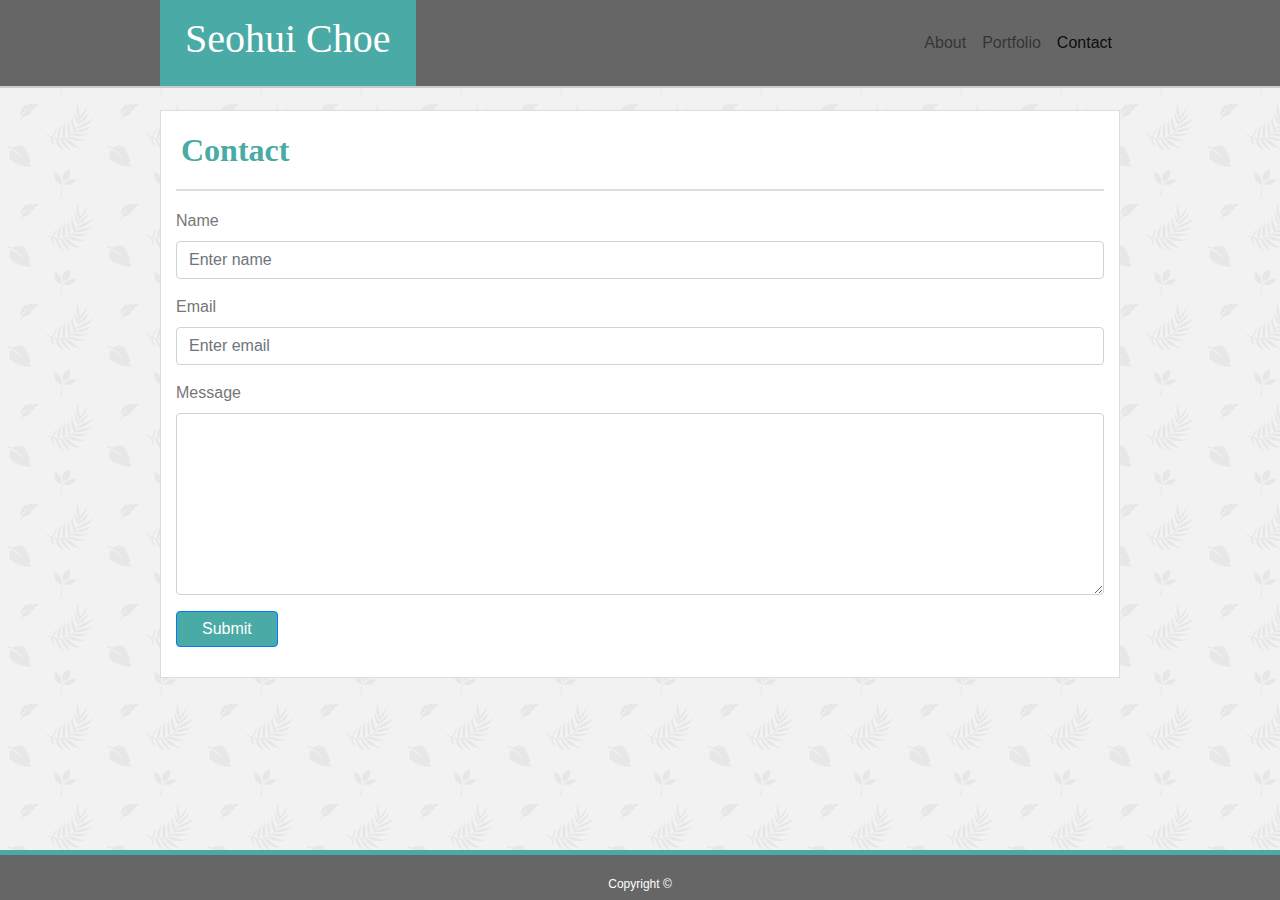
==== contact.html @ 181452aa "added index.html, portfolio.html and contact.html" ====
<!DOCTYPE html>
<html>

<head>
  <meta charset="utf-8">
  <meta name="viewport" content="width=device-width, initial-scale=1.0">
  <link rel="stylesheet" href="https://stackpath.bootstrapcdn.com/bootstrap/4.3.1/css/bootstrap.min.css"
    integrity="sha384-ggOyR0iXCbMQv3Xipma34MD+dH/1fQ784/j6cY/iJTQUOhcWr7x9JvoRxT2MZw1T" crossorigin="anonymous">
  <link rel="stylesheet" href="assets/css/style.css">
</head>

<body>

  <body background="assets/images/leaves-pattern.png">
    <div class="primary-nav fixed-top">
      <div class="container" id="header">
        <nav class="navbar sticky-top navbar-expand-lg navbar-light bg-default">
          <div class="navbar-brand" id="myName">
            <h1>Seohui Choe</h1>
          </div>
          <button class="navbar-toggler" type="button" data-toggle="collapse" data-target="#navbarNav"
            aria-controls="navbarNav" aria-expanded="false" aria-label="Toggle navigation">
            <span class="navbar-toggler-icon"></span>
          </button>
          <div class="collapse navbar-collapse" id="navbarNav">
            <ul class="nav navbar-nav ml-auto">
              <li class="nav-item">
                <a class="nav-link" href="index.html">About</a>
              </li>
              <li class="nav-item">
                <a class="nav-link" href="portfolio.html">Portfolio</a>
              </li>
              <li class="nav-item active">
                <a class="nav-link" href="contact.html">Contact<span class="sr-only">(current)</span></a>
              </li>
            </ul>
          </div>
        </nav>
      </div>
    </div>
    <div class="container" id="content">
      <div class="row">
        <div class="col-md-12">
          <h2 id="pageName"><strong>Contact</strong></h2>
        </div>
      </div>

      <div class="row">
        <div class="col-md-12">
          <form action="/action_page.php"></form>
          <div class="form-group">
            <label for="usr">Name</label>
            <input type="text" class="form-control" id="usr" placeholder="Enter name" name="name">
          </div>
          <div class="form-group">
            <label for="email">Email</label>
            <input type="email" class="form-control" id="email" placeholder="Enter email" name="email">
          </div>
          <div class="form-group">
            <label for="comment">Message</label>
            <textarea class="form-control" rows="7" id="comment"></textarea>
          </div>

          <button type="submit" class="btn btn-primary">Submit</button>
          </form>
        </div>
      </div>

    </div>

    <div class="panel-footer panel-primary fixed-bottom">
      <div class="brand-footer">Copyright ©</div>
    </div>

    <script src="https://code.jquery.com/jquery-3.3.1.slim.min.js"
      integrity="sha384-q8i/X+965DzO0rT7abK41JStQIAqVgRVzpbzo5smXKp4YfRvH+8abtTE1Pi6jizo"
      crossorigin="anonymous"></script>
    <script src="https://cdnjs.cloudflare.com/ajax/libs/popper.js/1.14.7/umd/popper.min.js"
      integrity="sha384-UO2eT0CpHqdSJQ6hJty5KVphtPhzWj9WO1clHTMGa3JDZwrnQq4sF86dIHNDz0W1"
      crossorigin="anonymous"></script>
    <script src="https://stackpath.bootstrapcdn.com/bootstrap/4.3.1/js/bootstrap.min.js"
      integrity="sha384-JjSmVgyd0p3pXB1rRibZUAYoIIy6OrQ6VrjIEaFf/nJGzIxFDsf4x0xIM+B07jRM"
      crossorigin="anonymous"></script>
  </body>

</html>
---- assets/css/style.css ----
html,body {
  width: 100%;
  height: 100%;
  margin: 0px;
  padding: 0px;
  overflow-x: hidden;
}

.primary-nav  {
  background-color: #666666;
  border-bottom: solid 2px #cccccc;
}

#header {
  width: 960px;
  padding: 0;
  overflow: hidden;
  max-width: 100%
}

.navbar-toggler {
  margin-right: 20px;
}

.navbar {
  padding: 0;
}

#myName {
  font-family: 'Georgia', Times, 'Times New Roman', serif;
  background-color: #4aaaa5;
  color: #ffffff;
  padding: 15px 25px 15px 25px;
  margin: 0;
}

a {
  font-family: 'Arial', 'Helvetica Neue', Helvetica, sans-serif;
  color: #777777;
  text-align: center;
}

ul.nav li a:hover{
  background-color: #4aaaa5;
  color: #ffffff !important;
}

#content {
  max-width: 960px;
  border: solid 1px #dddddd;
  background-color: #ffffff;
  margin-top: 110px;
  margin-bottom: 75px;
  padding-bottom: 30px;
  overflow: hidden;
}

#pageName {
  font-family: 'Georgia', Times, 'Times New Roman', serif;
  color: #4aaaa5;
  width: 100%;
  padding: 20px 5px 20px 5px;
  border-bottom: solid 2px #dddddd;
}

#myStory {
  font-family: 'Arial', 'Helvetica Neue', Helvetica, sans-serif;
  color: #777777;
  line-height: 30px;
}

.position-absolute {
  bottom: 10px;
  background-color: #4aaaa5;
  opacity: 0.9;
  color: #ffffff;
  padding: 7px 20px;
  width: 100%;
  text-align: center;
  font-family: 'Georgia', Times, 'Times New Roman', serif;
}

@media only screen and (max-width: 768px) {
  [class*="col-"] {
    width: 100%;
  }

  .position-absolute {
    font-size: x-large;
  }
}

@media only screen and (max-width: 784px) and (min-width: 768px) {
  .position-absolute {
    font-size: small;
  }
}


@media only screen and (max-width: 380px) {
  #myStory {
    clear: both;
  }
  .position-absolute {
    font-size: small;
  }
}

@media only screen and (max-width: 359px) {
  h1 {
    font-size: 1.7em;
  }
  .navbar-toggler {
    margin-right: 10px;
  }
  #content {
    margin-top: 100px;
  }
}

form {
  padding-top: 10px;
}

.form-group {
  font-family: 'Arial', 'Helvetica Neue', Helvetica, sans-serif;
  color: #777777;
}

.btn {
  background-color: #4aaaa5;
  color: #ffffff;
  padding: 5px 25px 5px 25px;
}

.brand-footer {
  font-family: 'Arial', 'Helvetica Neue', Helvetica, sans-serif;
  background-color: #666666;
  color: #ffffff;
  text-align: center;
  height: 50px;
  padding-top: 20px;
  border-top: solid 5px #4aaaa5;
  font-size: 12px;
}
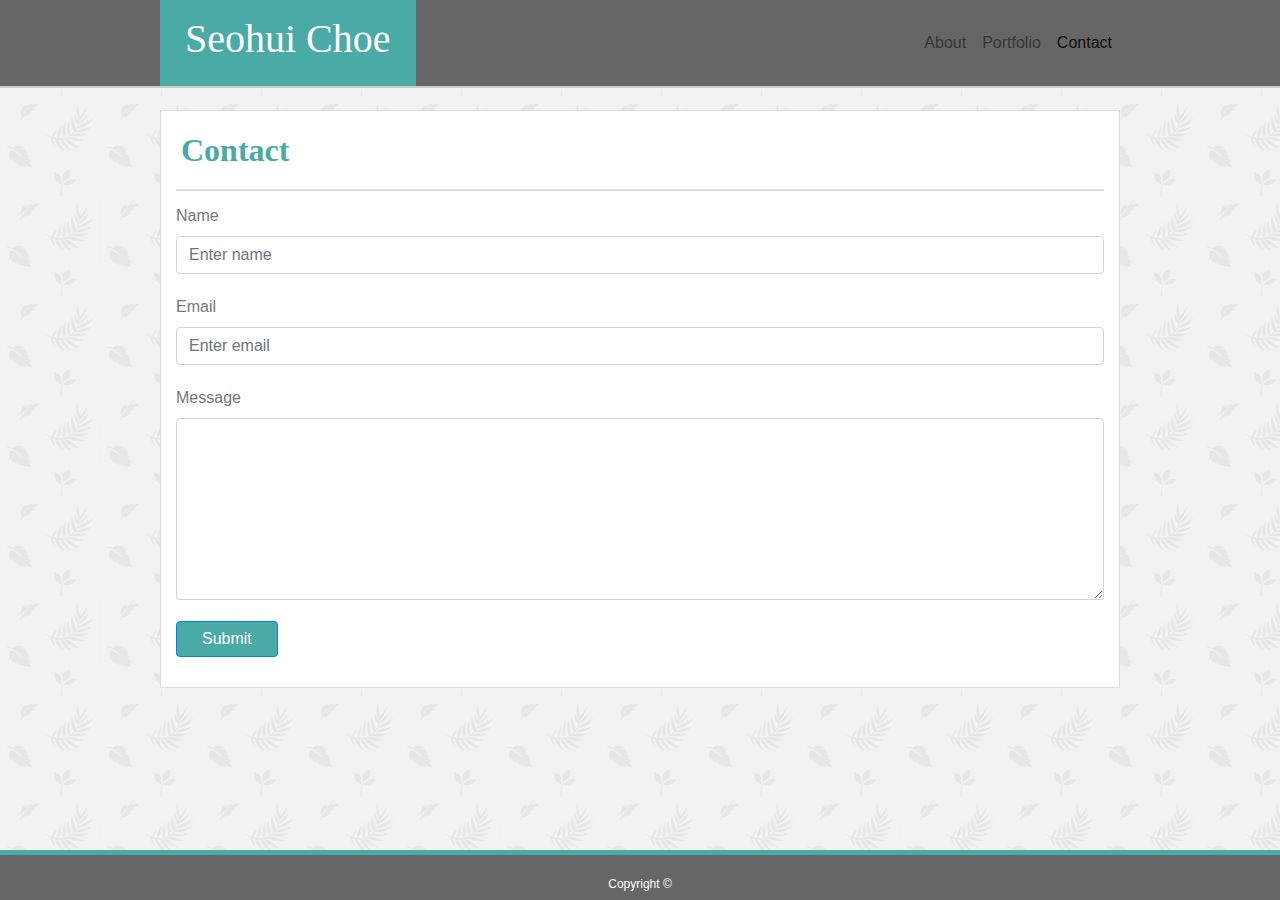
==== commit 8ff459f7: "added JavaScript code to alert users when clicking submit button (contact.html)" ====
--- a/contact.html
+++ b/contact.html
@@ -38,6 +38,7 @@
         </nav>
       </div>
     </div>
+
     <div class="container" id="content">
       <div class="row">
         <div class="col-md-12">
@@ -61,12 +62,17 @@
             <textarea class="form-control" rows="7" id="comment"></textarea>
           </div>
 
-          <button type="submit" class="btn btn-primary">Submit</button>
+          <button type="submit" class="btn btn-primary" onclick="myFunction()">Submit</button>
           </form>
         </div>
       </div>
+    </div>
 
-    </div>
+    <script>
+      function myFunction() {
+        alert("Contact form successfully submitted. \nThank you, I will get back to you soon! \nSeohui Choe (chelsea.choe@gmail.com)");
+      }
+    </script>
 
     <div class="panel-footer panel-primary fixed-bottom">
       <div class="brand-footer">Copyright ©</div>
@@ -81,6 +87,7 @@
     <script src="https://stackpath.bootstrapcdn.com/bootstrap/4.3.1/js/bootstrap.min.js"
       integrity="sha384-JjSmVgyd0p3pXB1rRibZUAYoIIy6OrQ6VrjIEaFf/nJGzIxFDsf4x0xIM+B07jRM"
       crossorigin="anonymous"></script>
+
   </body>
 
 </html>--- a/assets/css/style.css
+++ b/assets/css/style.css
@@ -96,11 +96,16 @@
   }
 }
 
-
 @media only screen and (max-width: 380px) {
   #myStory {
     clear: both;
   }
+
+  .image-wrapper, #myPhoto {
+    width: 100%;
+    padding-right: 0px !important;
+  }
+
   .position-absolute {
     font-size: small;
   }
@@ -118,19 +123,17 @@
   }
 }
 
-form {
-  padding-top: 10px;
-}
-
 .form-group {
   font-family: 'Arial', 'Helvetica Neue', Helvetica, sans-serif;
   color: #777777;
+  padding-top: 5px;
 }
 
 .btn {
   background-color: #4aaaa5;
   color: #ffffff;
   padding: 5px 25px 5px 25px;
+  margin-top: 5px;
 }
 
 .brand-footer {
